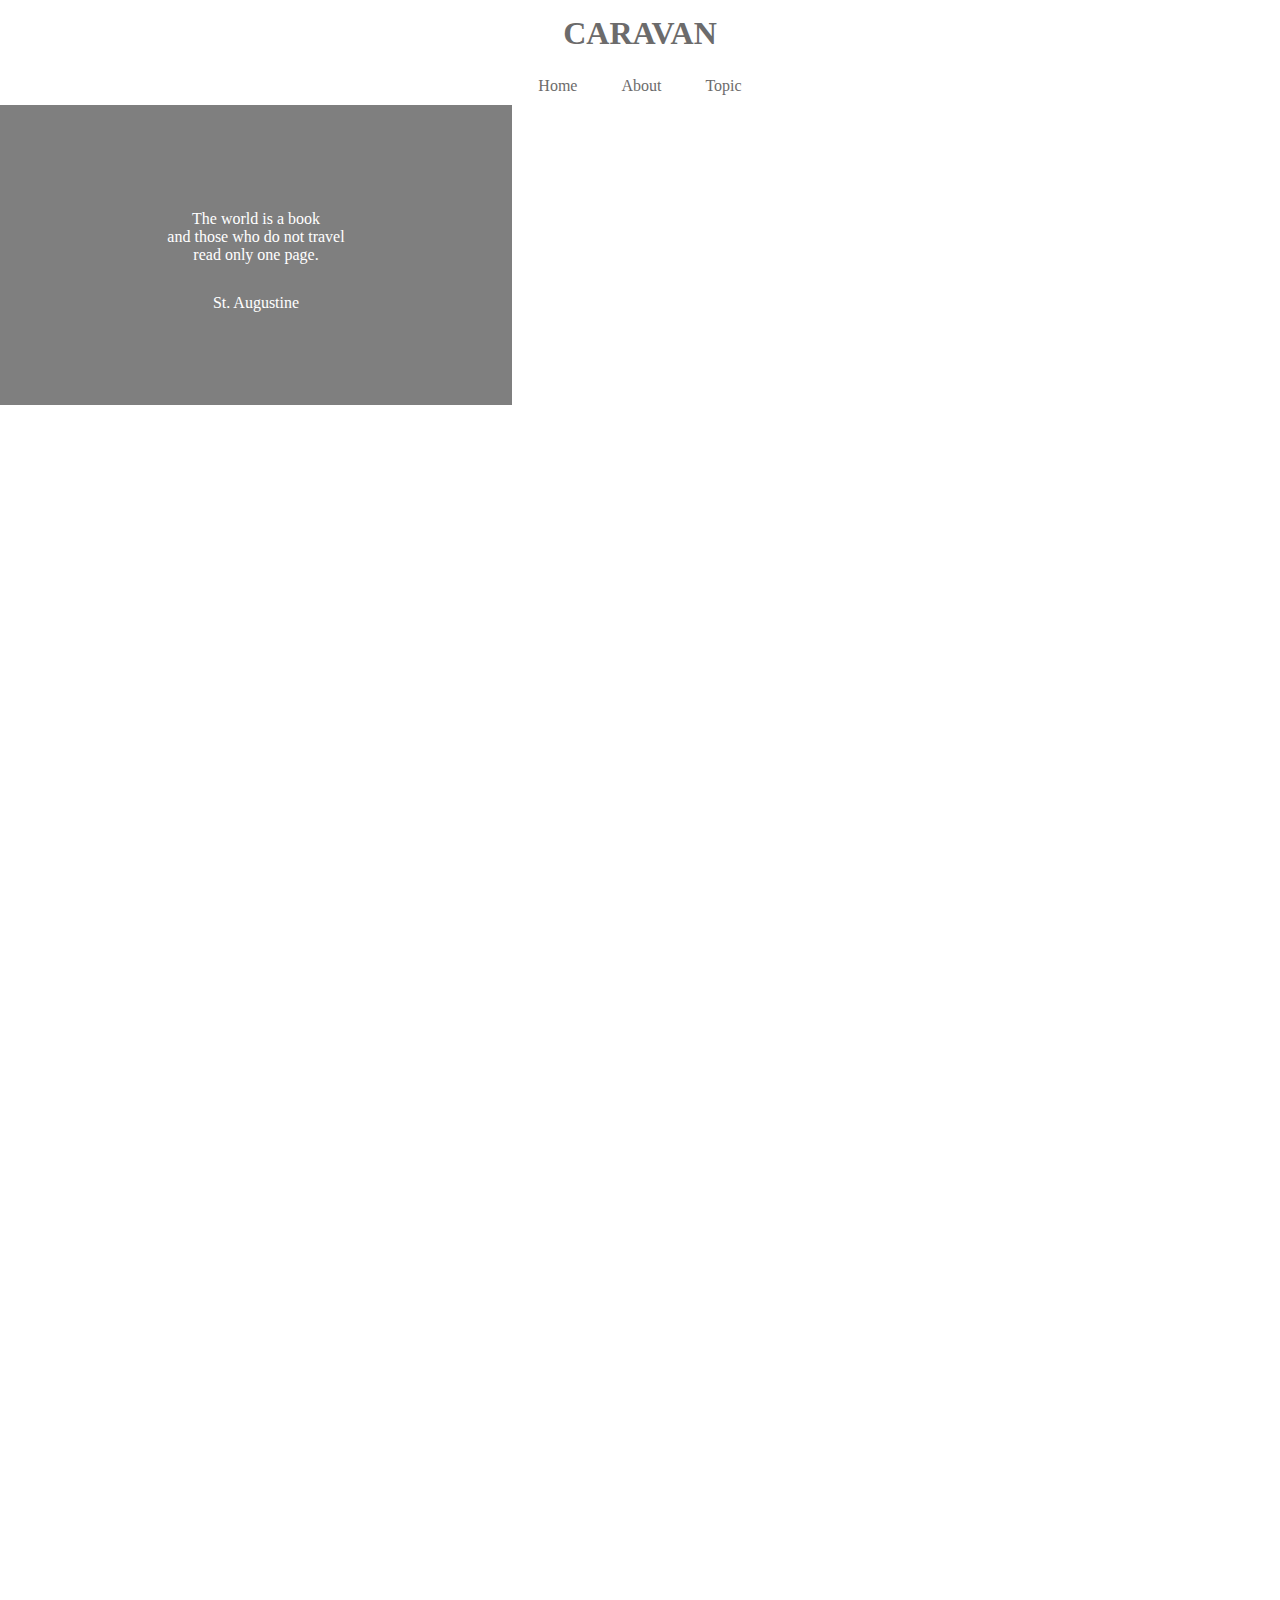
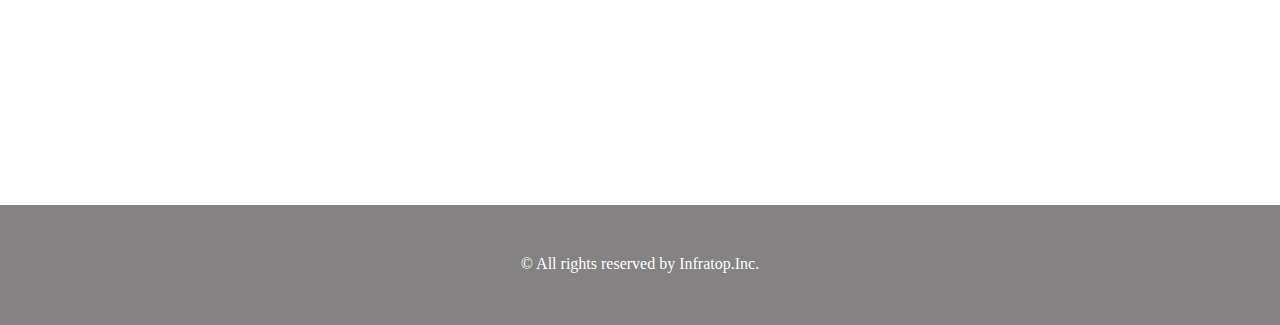
==== index.html @ f92ecfba "[Start]2-6" ====
<!DOCTYPE html>
<html>
<head>
  <meta charset="UTF-8">
  <!-- CSSファイルの読み込み -->
  <link rel="stylesheet" href="style.css">
  <title>CARAVAN</title>
</head>
<body>

	<!-- header -->
	<header>
		<h1 class="headline">
		<a href="index.html">CARAVAN</a>
		</h1>
	</header>
	<nav>
		<ul class="nav-list">
			<li class="nav-list-item">
				<a href="index.html">Home</a>
			</li>
			<li class="nav-list-item">About</li>
			<li class="nav-list-item">Topic</li>
		</ul>
	</nav>
	<!-- main-visual用のdiv -->
	<div class="main-visual">
	<div class="main-visual-content">
	<!-- pタグ(と文字)を追加 -->
	<p class="main-visual-text">
		The world is a book<br>
        and those who do not travel<br>
        read only one page.
	</p>
	<p class="main-visual-name">
		St. Augustine
	</p>
	</div>
</div>
	<!-- main用のdiv -->
	<div class="main clearfix">
		<div class="blog"></div>
		<div class="sidebar"></div>
	</div>

	<!-- footer用のdiv -->
	<footer>
		<p class="footer-text">© All rights reserved by Infratop.Inc.</p>
	</footer>

</body>
</html>
---- style.css ----
/* ブラウザがそれぞれ持っているCSSをリセットするため */
* {
  margin: 0;
  padding: 0;
  box-sizing: border-box;
  color:#6c6b6b;
}

a {
	text-decoration:none;
}

/* clearfixを追加 */
.clearfix::after {
  content: "";
  display: block;
  clear: both;
}

header {
	width:90%; /* 横幅いっぱい */
	padding: 15px 0;
	margin:0 auto;
	text-align:center;
}


/* headerタグ内のheadlineクラスにのみ反映される */
header .headline{
	font-size:32px;
}

.nav-list {
	text-align:center;
	padding:10px 0;
	margin:0 auto;
}

.nav-list-item {
	list-style:none;
	display:inline-block;
	margin: 0 20px;
}

.main-visual {
	width:100%; /* 横幅 */
	height:300px; /* 高さ */
	background-image:url(img/mv.jpg);
	background-size:cover; /* 縦横比を維持したまま表示領域を覆うように表示 */
	background-position:center;
}

.main-visual-content {
	width: 40%; /* 横幅を指定 */
	height: 300px;/* 親の高さに揃える */
	background-color:rgba(0,0,0,0.5); /*背景色を半透明の黒にする*/
	text-align:center;/*文字を真ん中に寄せる*/
	padding-top:105px;/*上側の内側の余白で垂直方向の位置を調整*/
}

.main-visual-text {
	color: #fff; /*文字色を白に変更*/
}

.main-visual-name {
	margin-top:30px; /*上側の外側の余白*/
	color: #fff; /*文字色を白に変更*/
}

.main {
	width:840px; /* 横幅 */
	/* 中央寄せ（余白がないとできない） */
  	margin: 0 auto;
}

.blog {
	width: 600px;
	height:1400px;
	float:left; /* 要素を左揃えで並べる */
}

.sidebar {
	width: 240px;
	height: 1400px;
	float:left; /* 要素を左揃えで並べる */
}

footer {
	width:100%; /* 横幅 */
	height:120px; /* 高さ */
	text-align:center;
	padding:50px 0;
	background-color:#848282;
}

.footer-text {
	color: #fff;
}
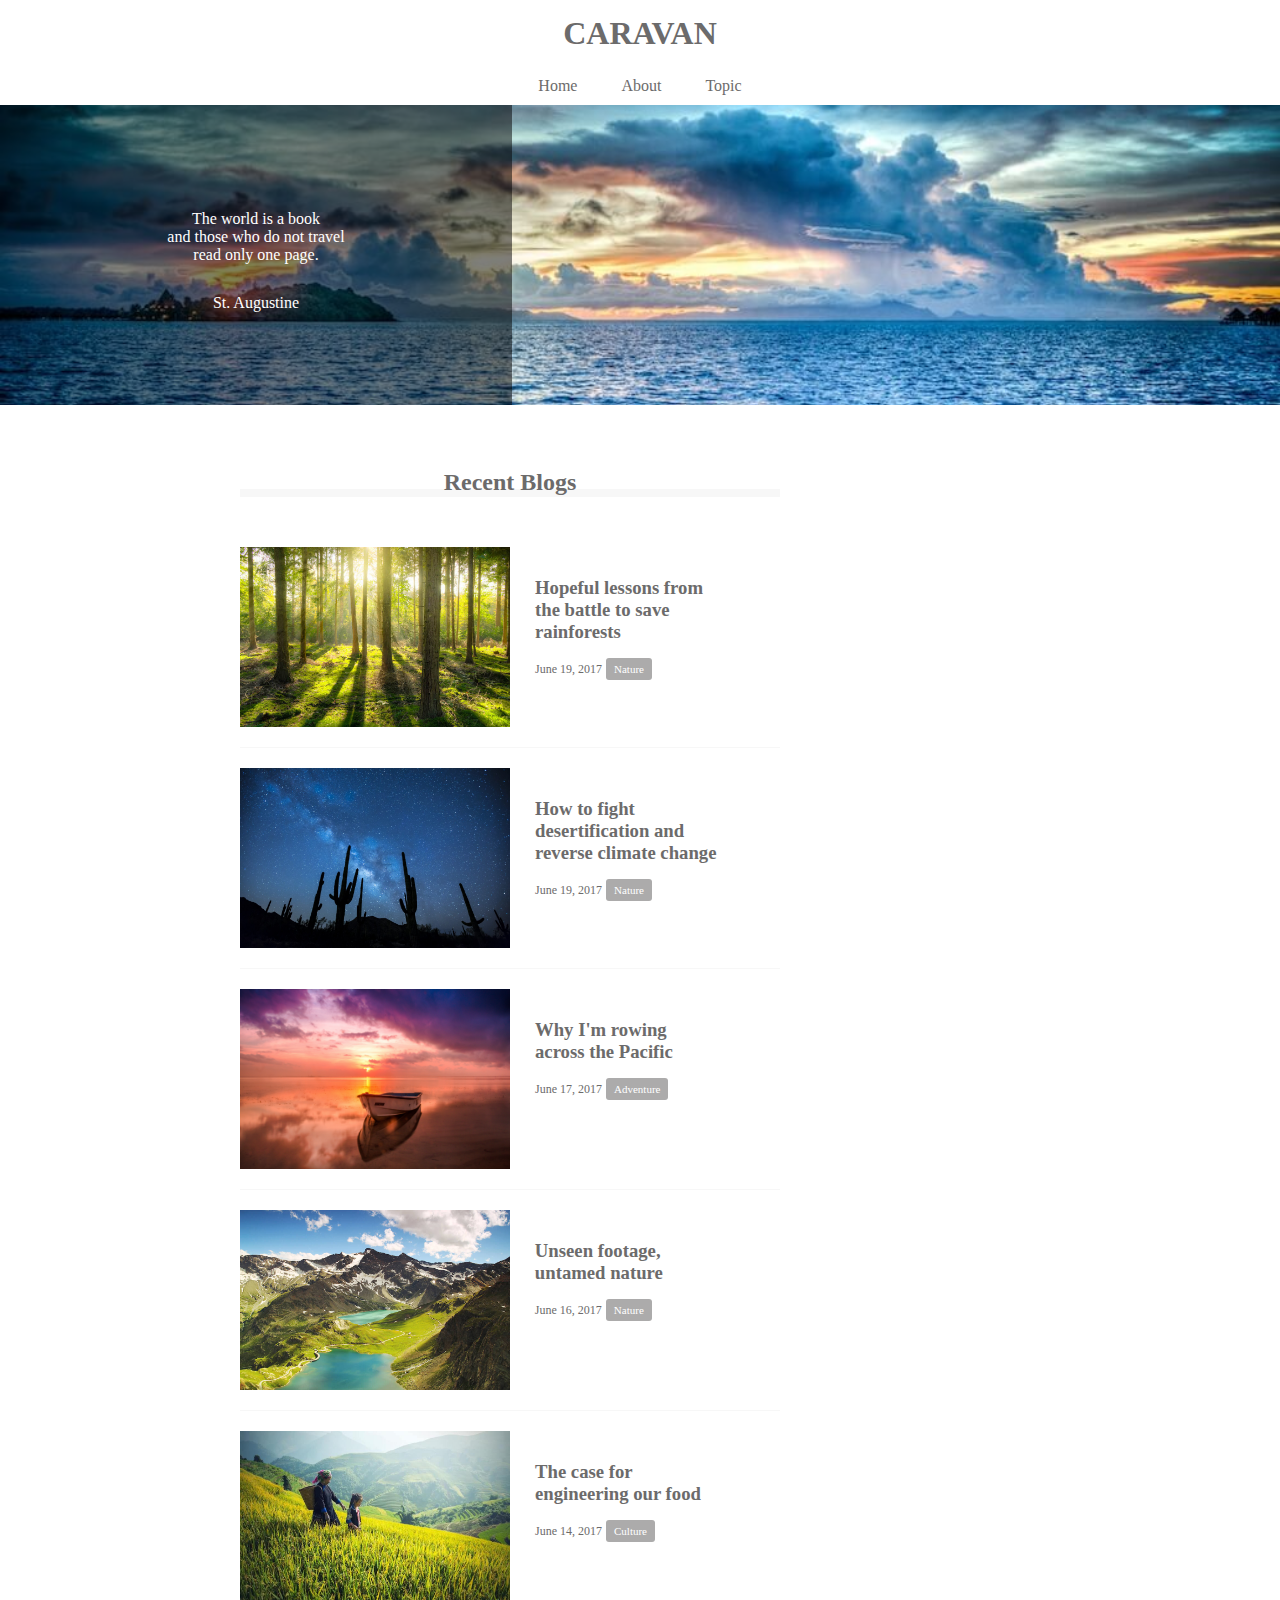
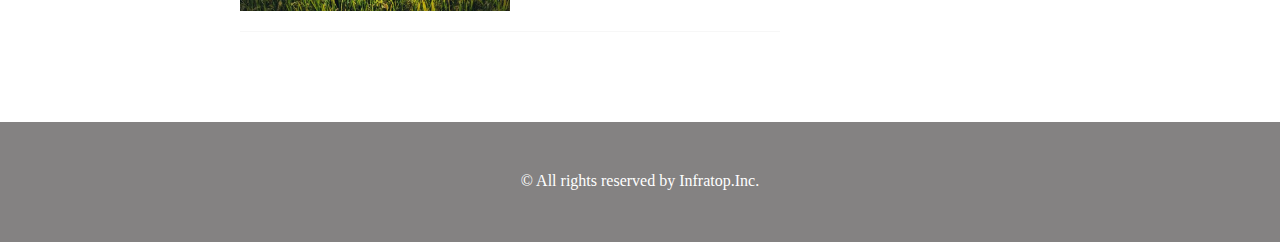
==== commit 31fc2909: "[Fnish]2-6" ====
--- a/index.html
+++ b/index.html
@@ -37,13 +37,84 @@
 	</p>
 	</div>
 </div>
-	<!-- main用のdiv -->
-	<div class="main clearfix">
-		<div class="blog"></div>
+	<!-- main -->
+	<main class="clearfix">
+		<section class="blog">
+			<h2 class="blog-headline">Recent Blogs</h2>
+			<div class="blog-box">
+			<div class="blog-item clearfix">
+				<img class="blog-image" src="img/forest.jpg">
+				<section class="blog-text">
+					<h3 class="blog-text-headline">
+						<a href="single.html">
+						 Hopeful lessons from<br>
+              				the battle to save<br>
+              				rainforests
+						</a>
+					</h3>
+					<p class="blog-date">June 19, 2017</p>
+					<span class="category">Nature</span>
+				</section>
+			</div><!-- blog-item clearfix-->
+			<div class="blog-item clearfix">
+				<img class="blog-image" src="img/desert.jpg">
+				<section class="blog-text">
+					<h3 class="blog-text-headline">
+						<a href="single.html">
+								 How to fight<br>
+                desertification and<br>
+                reverse climate change
+						</a>
+					</h3>
+					<p class="blog-date">June 19, 2017</p>
+					<span class="category">Nature</span>
+				</section>
+			</div><!-- blog-item clearfix-->
+			<div class="blog-item clearfix">
+				<img class="blog-image" src="img/sunset.jpg">
+				<section class="blog-text">
+					<h3 class="blog-text-headline">
+						<a href="single.html">
+				Why I'm rowing<br>
+                across the Pacific
+						</a>
+					</h3>
+					<p class="blog-date">June 17, 2017</p>
+					<span class="category">Adventure</span>
+				</section>
+			</div><!-- blog-item clearfix-->
+			<div class="blog-item clearfix">
+				<img class="blog-image" src="img/italy.jpg">
+				<section class="blog-text">
+					<h3 class="blog-text-headline">
+						<a href="single.html">
+					 Unseen footage,<br>
+                untamed nature
+						</a>
+					</h3>
+					<p class="blog-date">June 16, 2017</p>
+					<span class="category">Nature</span>
+				</section>
+			</div><!-- blog-item clearfix-->
+					<div class="blog-item clearfix">
+				<img class="blog-image" src="img/asia.jpg">
+				<section class="blog-text">
+					<h3 class="blog-text-headline">
+						<a href="single.html">
+	  The case for<br>
+                engineering our food
+						</a>
+					</h3>
+					<p class="blog-date">June 14, 2017</p>
+					<span class="category">Culture</span>
+				</section>
+			</div><!-- blog-item clearfix-->
+		</div>
+		</section>
 		<div class="sidebar"></div>
-	</div>
+	</main>
 
-	<!-- footer用のdiv -->
+	<!-- footer -->
 	<footer>
 		<p class="footer-text">© All rights reserved by Infratop.Inc.</p>
 	</footer>
--- a/style.css
+++ b/style.css
@@ -67,21 +67,66 @@
 	color: #fff; /*文字色を白に変更*/
 }
 
-.main {
-	width:840px; /* 横幅 */
-	/* 中央寄せ（余白がないとできない） */
-  	margin: 0 auto;
+main {
+	width:800px; /* 横幅 */
+	margin: 0 auto;/* 中央寄せ（余白がないとできない） */
+  	padding:70px 0;
 }
 
 .blog {
-	width: 600px;
-	height:1400px;
+	width: 540px;
 	float:left; /* 要素を左揃えで並べる */
+	margin-right:30px;/*箱の右側の余白*/
+}
+
+.blog-headline {
+	border-bottom:8px solid #f7f7f7;
+	text-align: center;
+	line-height: 0.6;
+}
+
+.blog-item {
+	padding-bottom:20px;
+	margin-bottom:20px;
+	border-bottom:1px solid #f7f7f7;
+}
+
+.blog-image {
+	height:180px;
+	float:left;
+}
+
+
+.blog-text {
+	padding-top:30px;
+	padding-left:25px;
+	float:left;
+}
+
+.blog-text-headline {
+	padding-bottom:15px;
+}
+
+.blog-date {
+	font-size: 12px;
+	display: inline-block;
+}
+
+.blog-box {
+	padding-top:50px;
+}
+
+.category {
+	display: inline-block;
+	padding: 5px 8px;
+	background-color: #acabab;
+	border-radius:3px;
+	color: #fff;
+	font-size: 11px;
 }
 
 .sidebar {
-	width: 240px;
-	height: 1400px;
+	width: 230px;
 	float:left; /* 要素を左揃えで並べる */
 }
 
